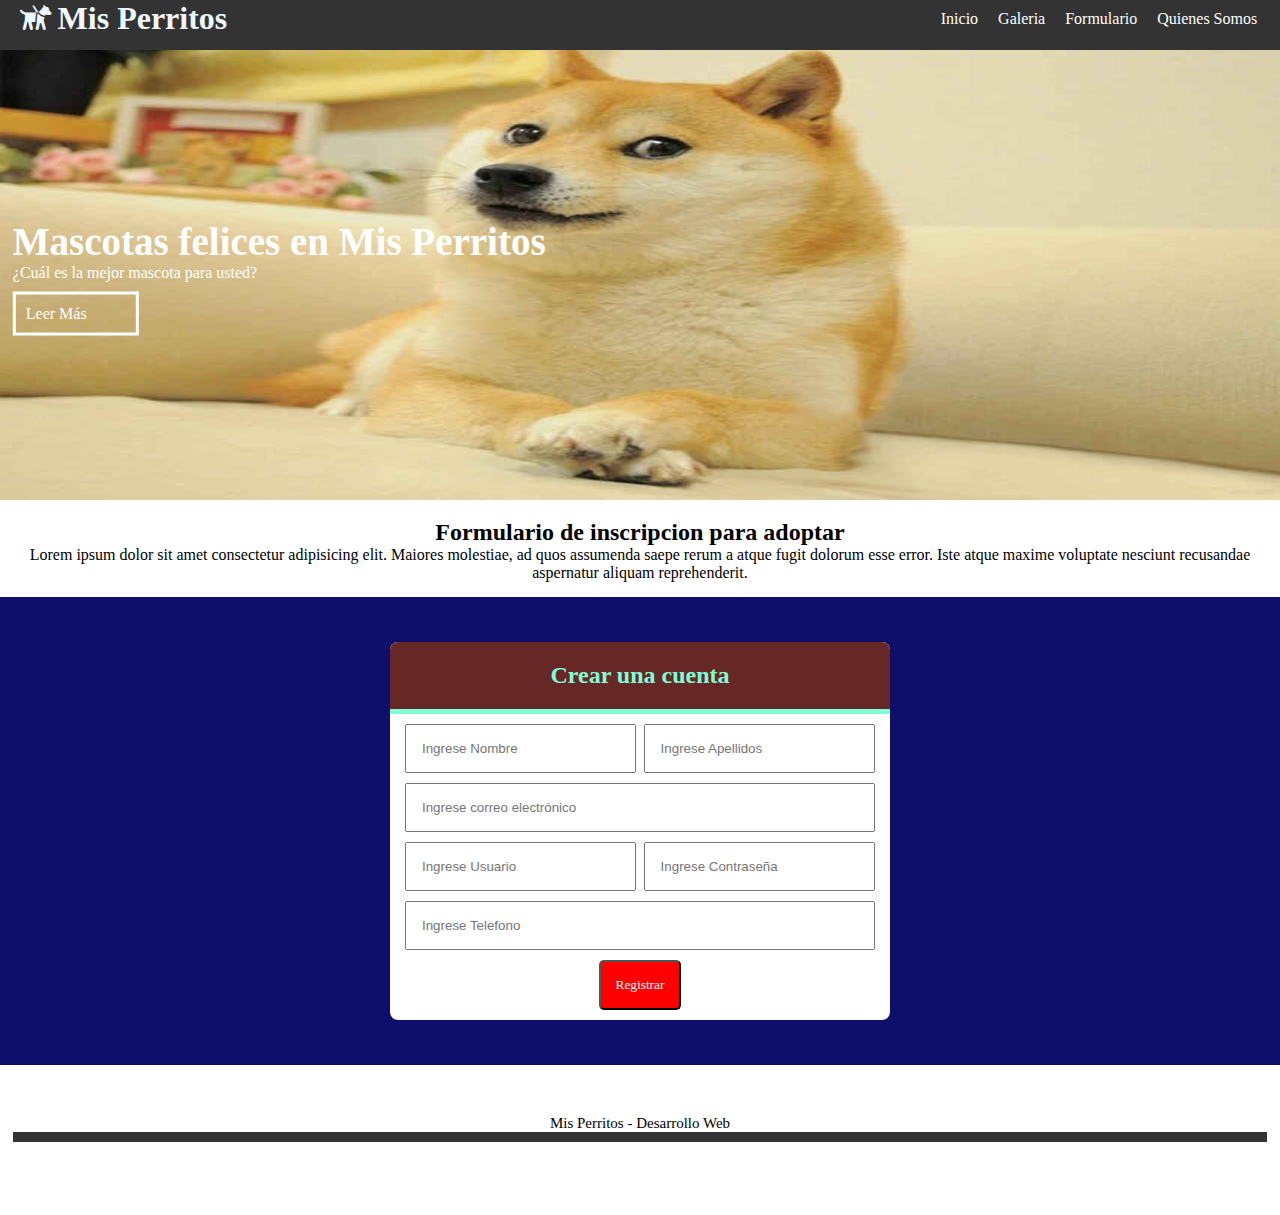
==== formulario.html @ 6c8317c1 "ekisde" ====
<!DOCTYPE html>
<html lang="en">
  <head>
    <meta charset="UTF-8" />
    <meta http-equiv="X-UA-Compatible" content="IE=edge" />
    <meta name="viewport" content="width=device-width, initial-scale=1.0" />
    <title>Formulario</title>
    <link rel="stylesheet" href="css/estilos.css" />
    <link rel="stylesheet" href="css/fontello.css">
  </head>
  <body>
    <header>
      <div class="contenedor">
        <h1 class="icon-guidedog">Mis Perritos</h1>
        <input type="checkbox" name="" id="menu-bar"/>
        <label class="icon-menu" for="menu-bar"></label>
        <nav class="menu">
          <a href="index.html">Inicio</a>
          <a href="galeria.html">Galeria</a>
          <a href="formulario.html">Formulario</a>
          <a href="">Quienes Somos</a>
        </nav>
      </div>
    </header>
    <!--pagina principal-->
    <main>
      <section id="banner">
        <img src="img/perro_1.jpg" alt="" />
        <div class="contenedor">
          <h2>Mascotas felices en Mis Perritos</h2>
          <p>¿Cuál es la mejor mascota para usted?</p>
          <a href="">Leer Más</a>
        </div>
      </section>

      <section id="bienvenido">
        <h2>Formulario de inscripcion para adoptar</h2>
        <p>
          Lorem ipsum dolor sit amet consectetur adipisicing elit. Maiores
          molestiae, ad quos assumenda saepe rerum a atque fugit dolorum esse
          error. Iste atque maxime voluptate nesciunt recusandae aspernatur
          aliquam reprehenderit.
        </p>
      </section>

      <section id="formulario">
        <form class="form-registro" action="" method="POST">
          <h2 class="form-titulo">Crear una cuenta</h2>
          <div class="contenedor-input">
          <input class="col-sm" type="text" name="txtNombre" id="" placeholder="Ingrese Nombre">
          <input class="col-sm" type="text" name="txtApellidos" id="" placeholder="Ingrese Apellidos">
          <input class="col-xl" type="email" name="txtEmail" id="" placeholder="Ingrese correo electrónico">
          <input class="col-sm" type="text" name="txtUsuario" id="" placeholder="Ingrese Usuario">
          <input class="col-sm" type="password" name="txtContraseña" id="" placeholder="Ingrese Contraseña">
          <input class="col-xl" type="text" name="txtTelefono" id="" placeholder="Ingrese Telefono">
          <input class="btn-registrar" type="submit" value="Registrar">
        </div>
        </form>
      </section>
    </main>
    <footer>
      <div class="contenedor">
        <p>Mis Perritos - Desarrollo Web</p>
      </div>
    </footer>
  </body>
</html>
---- css/estilos.css ----
@import url(menu.css);
@import url(banner.css);
@import url(bienvenido.css);
@import url(blog.css);
@import url(info.css);
@import url(galeria.css);
@import url(formulario.css);
* {
  margin: 0;
  padding: 0;
}

header {
  width: 100%;
  height: 50px;
  background: #333;
  color: aliceblue;
  top: 0;
  left: 0;
  position: fixed;
  z-index: 100;
}

h1 {
  float: left;
}

.contenedor {
  width: 98%;
  margin: auto;
}


footer{
  font-family: cursive;
  text-align: center;
  font-size: 15px;
  height: 100px;
}

footer .contenedor{
  margin-top: 50px;
  border-bottom: solid 10px #333;
}

footer.contenedor p{
  margin-bottom: 20px;
}
---- css/fontello.css ----
@font-face {
  font-family: 'fontello';
  src: url('../font/fontello.eot?91413684');
  src: url('../font/fontello.eot?91413684#iefix') format('embedded-opentype'),
       url('../font/fontello.woff2?91413684') format('woff2'),
       url('../font/fontello.woff?91413684') format('woff'),
       url('../font/fontello.ttf?91413684') format('truetype'),
       url('../font/fontello.svg?91413684#fontello') format('svg');
  font-weight: normal;
  font-style: normal;
}
/* Chrome hack: SVG is rendered more smooth in Windozze. 100% magic, uncomment if you need it. */
/* Note, that will break hinting! In other OS-es font will be not as sharp as it could be */
/*
@media screen and (-webkit-min-device-pixel-ratio:0) {
  @font-face {
    font-family: 'fontello';
    src: url('../font/fontello.svg?91413684#fontello') format('svg');
  }
}
*/
 
 [class^="icon-"]:before, [class*=" icon-"]:before {
  font-family: "fontello";
  font-style: normal;
  font-weight: normal;
  speak: never;
 
  display: inline-block;
  text-decoration: inherit;
  width: 1em;
  margin-right: .2em;
  text-align: center;
  /* opacity: .8; */
 
  /* For safety - reset parent styles, that can break glyph codes*/
  font-variant: normal;
  text-transform: none;
 
  /* fix buttons height, for twitter bootstrap */
  line-height: 1em;
 
  /* Animation center compensation - margins should be symmetric */
  /* remove if not needed */
  margin-left: .2em;
 
  /* you can be more comfortable with increased icons size */
  /* font-size: 120%; */
 
  /* Font smoothing. That was taken from TWBS */
  -webkit-font-smoothing: antialiased;
  -moz-osx-font-smoothing: grayscale;
 
  /* Uncomment for 3D effect */
  /* text-shadow: 1px 1px 1px rgba(127, 127, 127, 0.3); */
}
 
.icon-guidedog:before { content: '\e800'; } /* '' */
.icon-credit-card:before { content: '\e801'; } /* '' */
.icon-menu:before { content: '\f0c9'; } /* '' */
.icon-cc-visa:before { content: '\f1f0'; } /* '' */
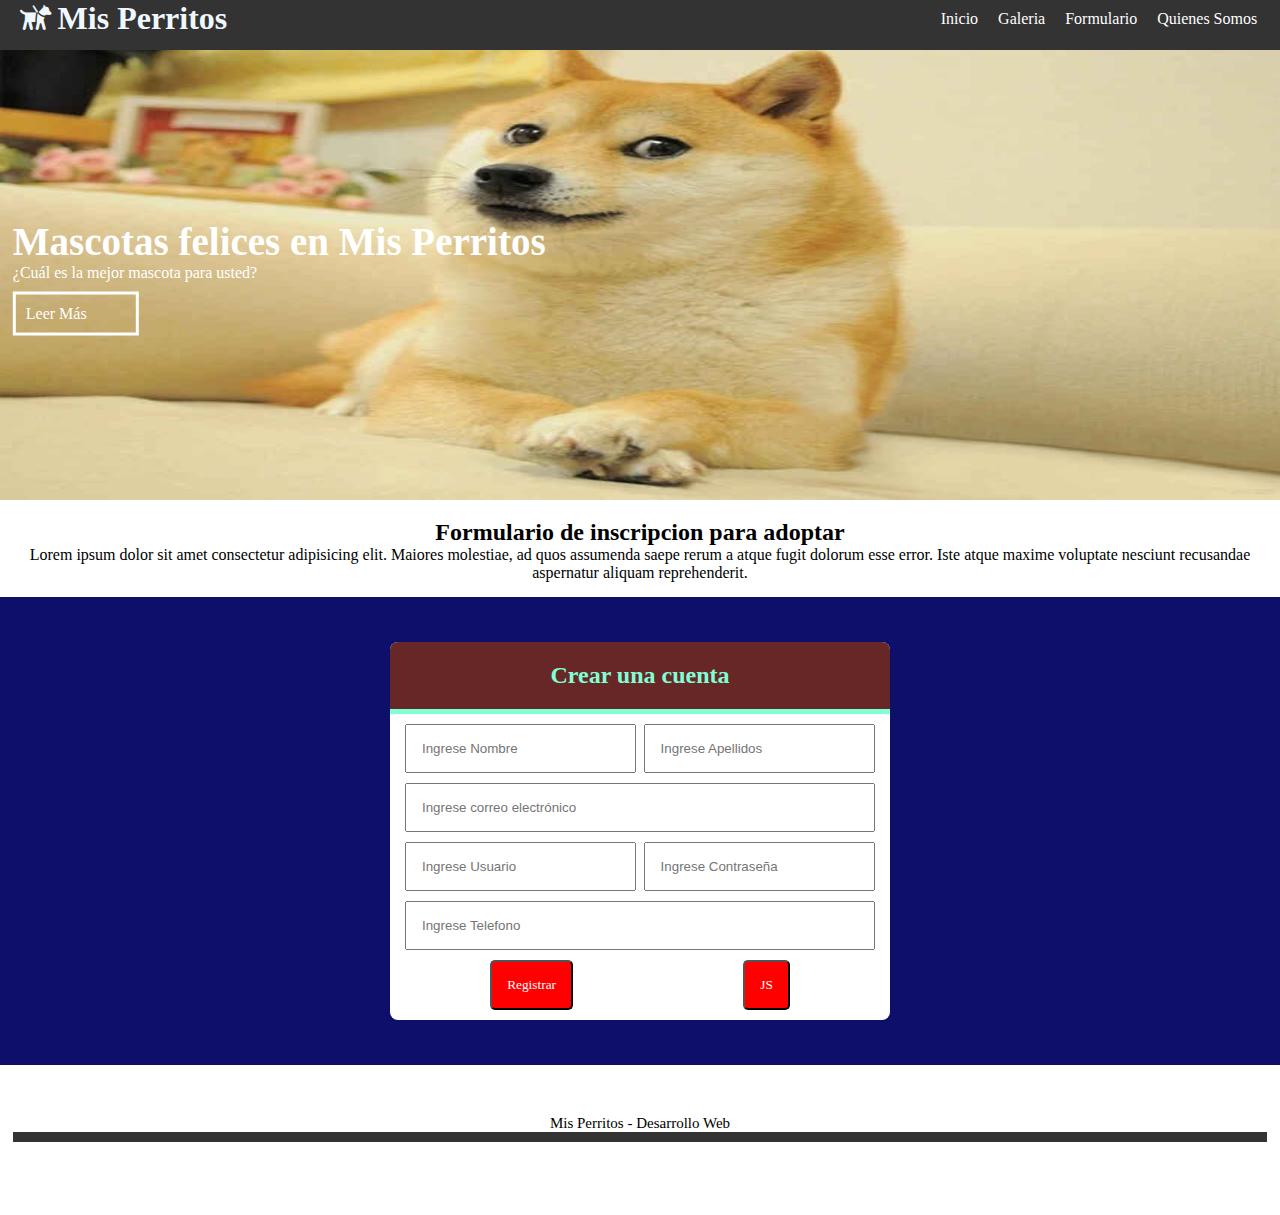
==== commit 93645664: "ekisdeuwu" ====
--- a/formulario.html
+++ b/formulario.html
@@ -54,6 +54,7 @@
           <input class="col-sm" type="password" name="txtContraseña" id="" placeholder="Ingrese Contraseña">
           <input class="col-xl" type="text" name="txtTelefono" id="" placeholder="Ingrese Telefono">
           <input class="btn-registrar" type="submit" value="Registrar">
+          <input class="btn-registrar" type="button" value="JS" onclick="mensaje()">
         </div>
         </form>
       </section>
@@ -63,5 +64,11 @@
         <p>Mis Perritos - Desarrollo Web</p>
       </div>
     </footer>
+    <script>
+      function mensaje() {
+        alert('Hola mundo')
+
+      }
+    </script>
   </body>
 </html>
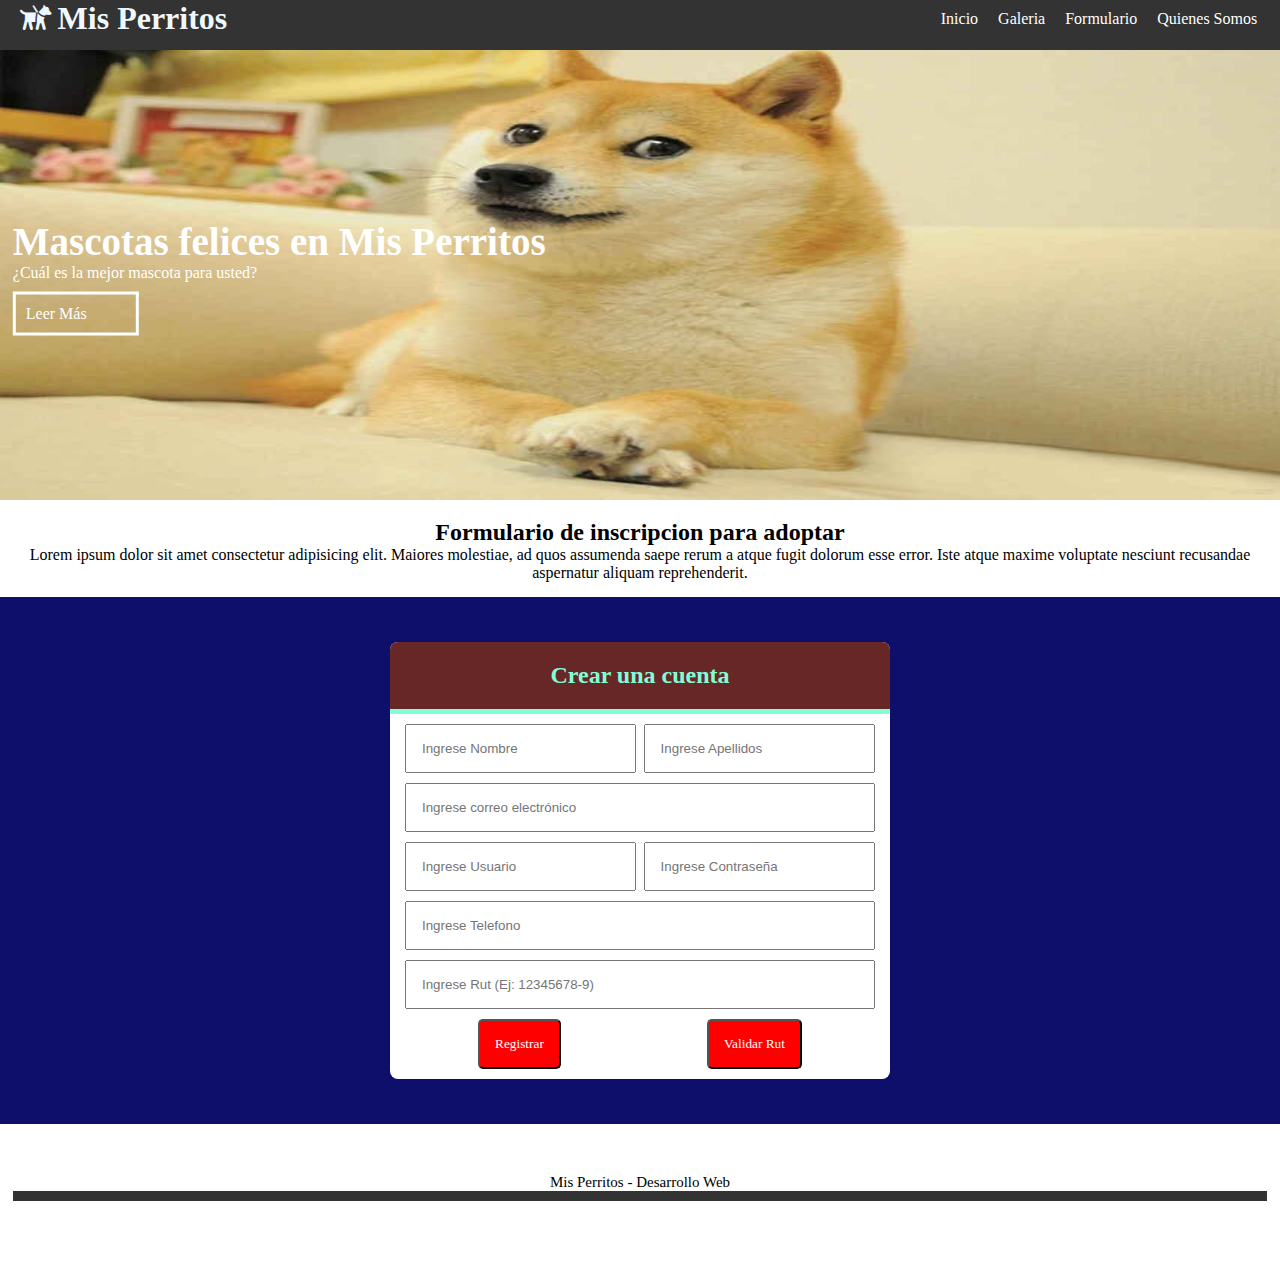
==== commit ca213f3a: "olaa" ====
--- a/formulario.html
+++ b/formulario.html
@@ -47,14 +47,16 @@
         <form class="form-registro" action="" method="POST">
           <h2 class="form-titulo">Crear una cuenta</h2>
           <div class="contenedor-input">
-          <input class="col-sm" type="text" name="txtNombre" id="" placeholder="Ingrese Nombre">
-          <input class="col-sm" type="text" name="txtApellidos" id="" placeholder="Ingrese Apellidos">
-          <input class="col-xl" type="email" name="txtEmail" id="" placeholder="Ingrese correo electrónico">
-          <input class="col-sm" type="text" name="txtUsuario" id="" placeholder="Ingrese Usuario">
-          <input class="col-sm" type="password" name="txtContraseña" id="" placeholder="Ingrese Contraseña">
-          <input class="col-xl" type="text" name="txtTelefono" id="" placeholder="Ingrese Telefono">
+          <input class="col-sm" type="text" name="txtNombre" id="txtNombre" placeholder="Ingrese Nombre" required min="2" max="10">
+          <input class="col-sm" type="text" name="txtApellidos" id="txtApellidos" placeholder="Ingrese Apellidos" required min="2" max="10">
+          <input class="col-xl" type="email" name="txtEmail" id="txtEmail" placeholder="Ingrese correo electrónico" required>
+          <input class="col-sm" type="text" name="txtUsuario" id="txtUsuario" placeholder="Ingrese Usuario" required>
+          <input class="col-sm" type="password" name="txtContraseña" id="txtContraseña" placeholder="Ingrese Contraseña" required>
+          <input class="col-xl" type="text" name="txtTelefono" id="txtTelefono" placeholder="Ingrese Telefono" required>
+          <input class="col-xl" type="text" name="txtRut" id="txtRut" placeholder="Ingrese Rut (Ej: 12345678-9)" required>
+
           <input class="btn-registrar" type="submit" value="Registrar">
-          <input class="btn-registrar" type="button" value="JS" onclick="mensaje()">
+          <input class="btn-registrar" type="button" value="Validar Rut" onclick="validarRut()">
         </div>
         </form>
       </section>
@@ -64,11 +66,6 @@
         <p>Mis Perritos - Desarrollo Web</p>
       </div>
     </footer>
-    <script>
-      function mensaje() {
-        alert('Hola mundo')
-
-      }
-    </script>
+    <script src="js/scripts.js"></script>
   </body>
 </html>
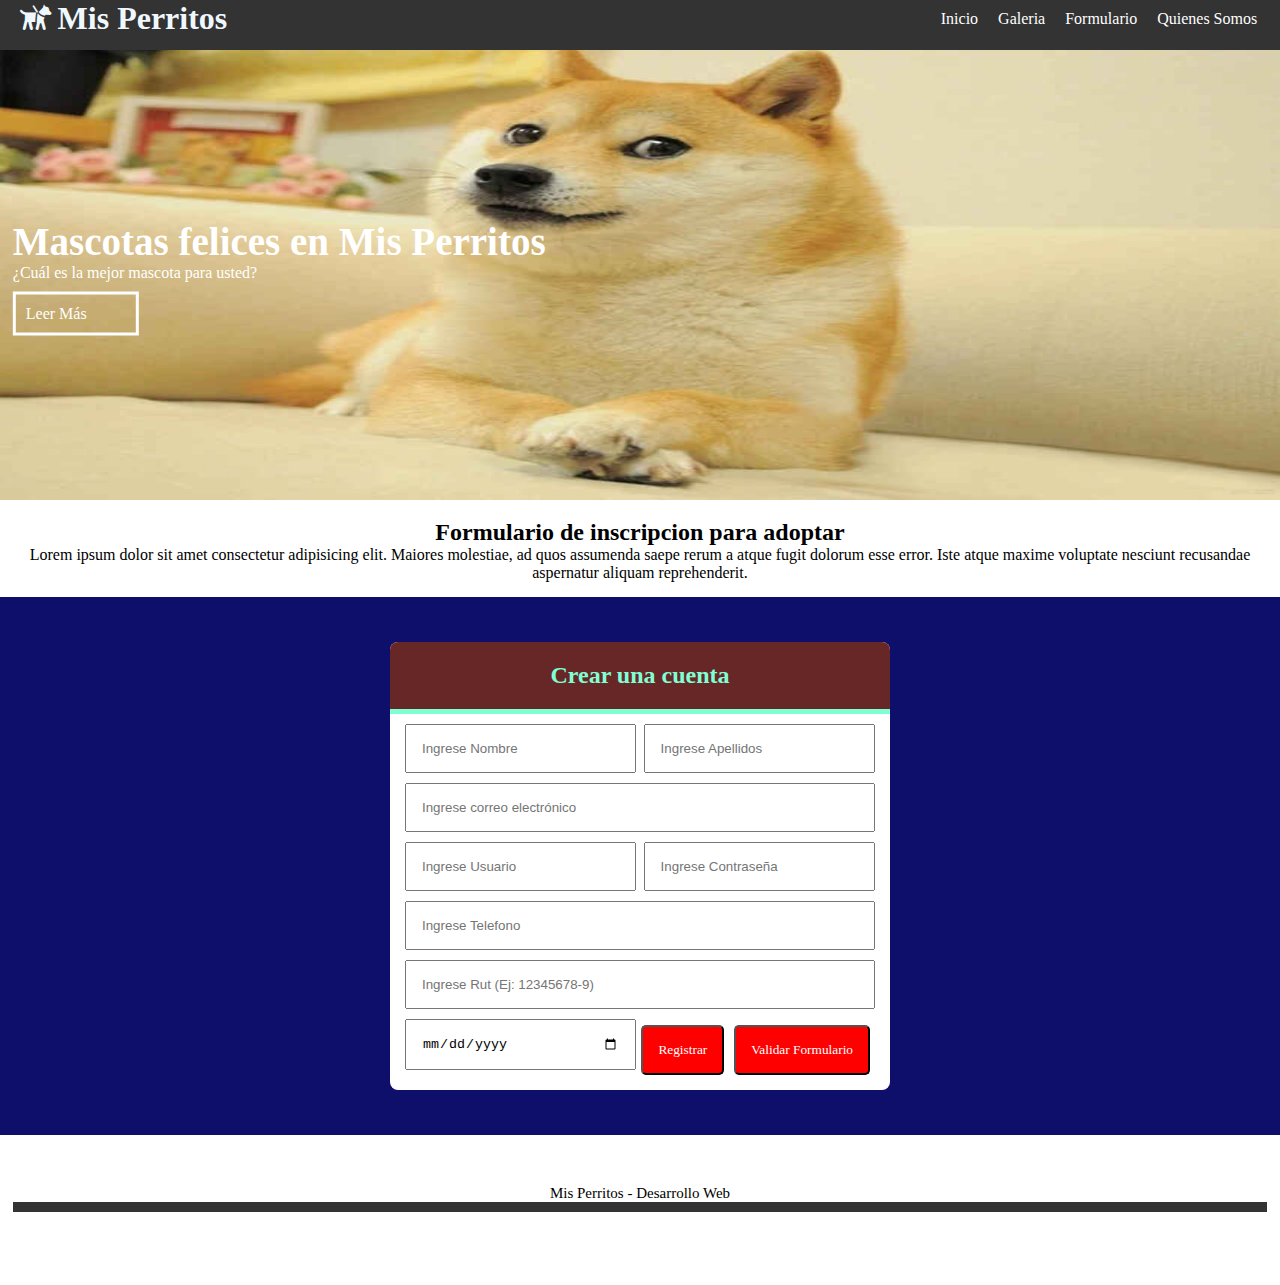
==== commit bab34a6b: "validaciones" ====
--- a/formulario.html
+++ b/formulario.html
@@ -44,19 +44,23 @@
       </section>
 
       <section id="formulario">
+
         <form class="form-registro" action="" method="POST">
+
           <h2 class="form-titulo">Crear una cuenta</h2>
+
           <div class="contenedor-input">
-          <input class="col-sm" type="text" name="txtNombre" id="txtNombre" placeholder="Ingrese Nombre" required min="2" max="10">
-          <input class="col-sm" type="text" name="txtApellidos" id="txtApellidos" placeholder="Ingrese Apellidos" required min="2" max="10">
-          <input class="col-xl" type="email" name="txtEmail" id="txtEmail" placeholder="Ingrese correo electrónico" required>
-          <input class="col-sm" type="text" name="txtUsuario" id="txtUsuario" placeholder="Ingrese Usuario" required>
-          <input class="col-sm" type="password" name="txtContraseña" id="txtContraseña" placeholder="Ingrese Contraseña" required>
-          <input class="col-xl" type="text" name="txtTelefono" id="txtTelefono" placeholder="Ingrese Telefono" required>
-          <input class="col-xl" type="text" name="txtRut" id="txtRut" placeholder="Ingrese Rut (Ej: 12345678-9)" required>
+            <input class="col-sm" type="text" name="txtNombre" id="txtNombre" placeholder="Ingrese Nombre" required min="2" max="10">
+            <input class="col-sm" type="text" name="txtApellidos" id="txtApellidos" placeholder="Ingrese Apellidos" required>
+            <input class="col-xl" type="email" name="txtEmail" id="txtEmail" placeholder="Ingrese correo electrónico" required>
+            <input class="col-sm" type="text" name="txtUsuario" id="txtUsuario" placeholder="Ingrese Usuario" required>
+            <input class="col-sm" type="password" name="txtContraseña" id="txtContraseña" placeholder="Ingrese Contraseña" required>
+            <input class="col-xl" type="text" name="txtTelefono" id="txtTelefono" placeholder="Ingrese Telefono" required>
+            <input class="col-xl" type="text" name="txtRut" id="txtRut" placeholder="Ingrese Rut (Ej: 12345678-9)" required>
+            <input class="col-sm" type="date" name="txtFechaNaci" id="txtFechaNaci" placeholder="Ingrese fecha de nacimiento" required>
 
           <input class="btn-registrar" type="submit" value="Registrar">
-          <input class="btn-registrar" type="button" value="Validar Rut" onclick="validarRut()">
+          <input class="btn-registrar" type="button" value="Validar Formulario" onclick="validarForm()">
         </div>
         </form>
       </section>
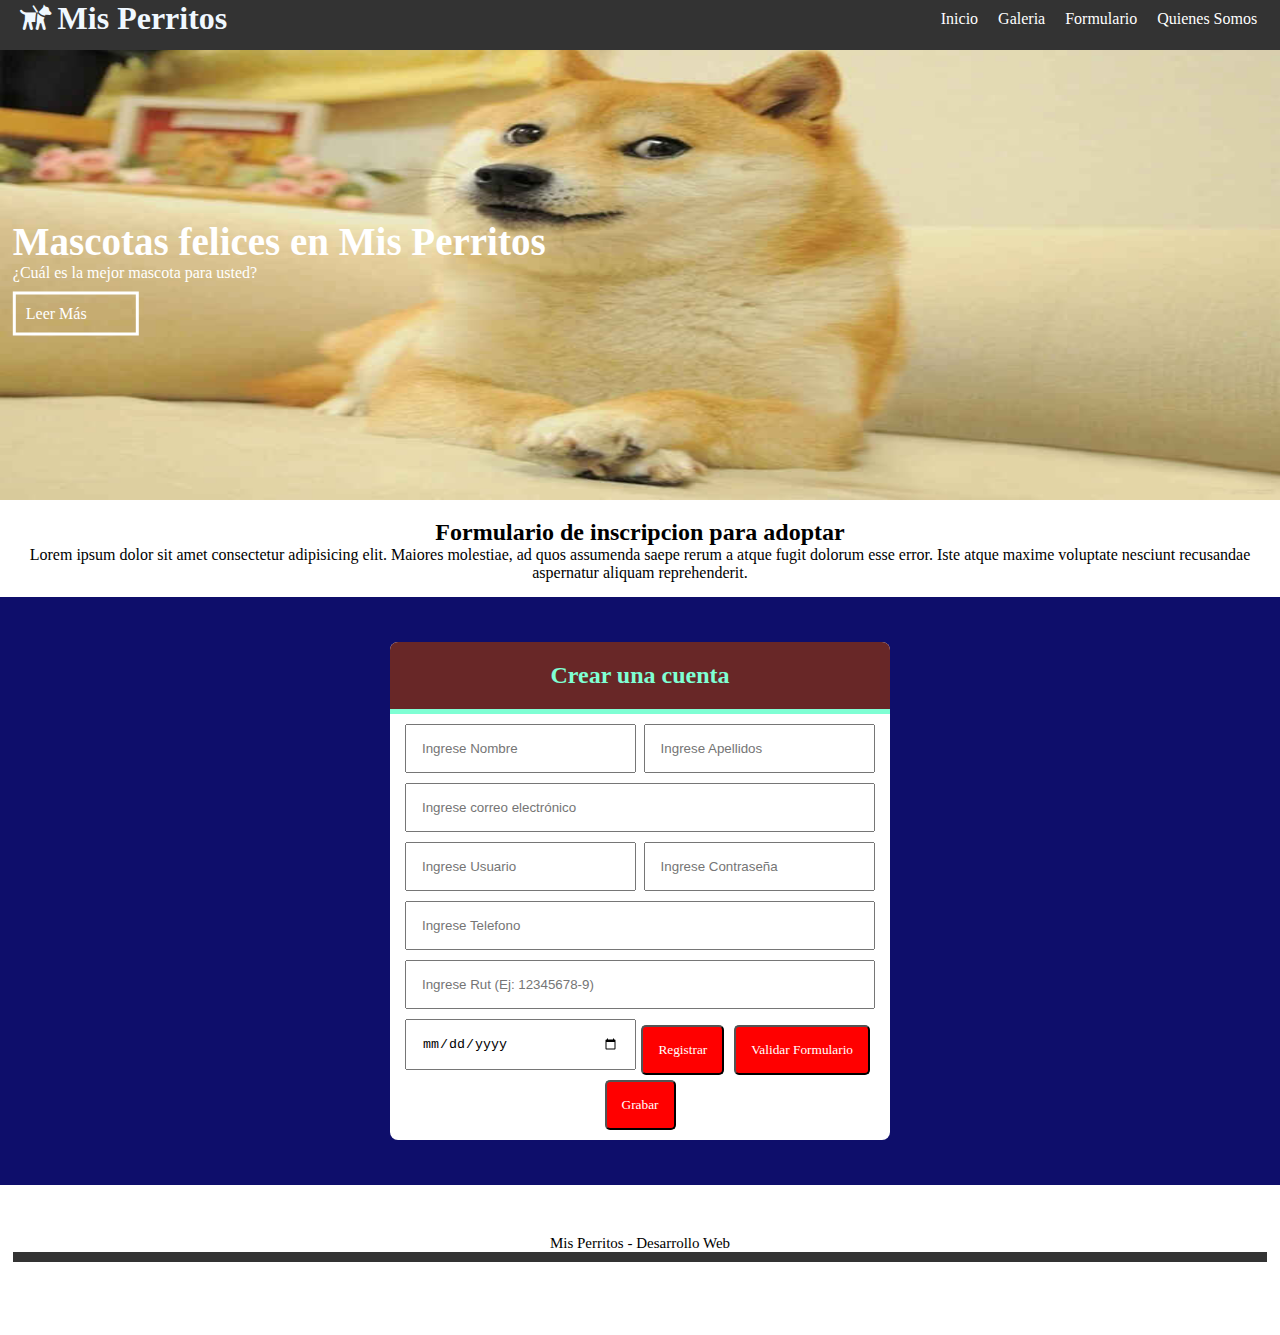
==== commit 5179cef9: "xd" ====
--- a/formulario.html
+++ b/formulario.html
@@ -61,9 +61,33 @@
 
           <input class="btn-registrar" type="submit" value="Registrar">
           <input class="btn-registrar" type="button" value="Validar Formulario" onclick="validarForm()">
+          <input class="btn-registrar" type="button" value="Grabar" onclick="grabar()">
         </div>
         </form>
       </section>
+      <script src="js/usuario.js">
+        var arreglo = new Array();
+        var ind=0;
+        function grabar(){
+          var rut = document.getElementById('txtRut').value;
+          var nombre = document.getElementById('txtNombre').value;
+          var apellidos = document.getElementById('txtApellidos').value;
+          var fecha = document.getElementById('txtFechaNaci').value;
+          usu = new.usuario();
+          usu.setRut(rut);
+          usu.setNombre(nombre);
+          usu.setApellido(apellidos);
+          usu.setFecha(fecha);
+          console.log(usu.imprimir());
+          arreglo[ind] = JSON.stringify(usu);
+          localStorage.setItem('registros',arreglo);
+          alert('Datos guardados correctamente');
+          ind++;
+
+        }
+
+
+      </script>
     </main>
     <footer>
       <div class="contenedor">
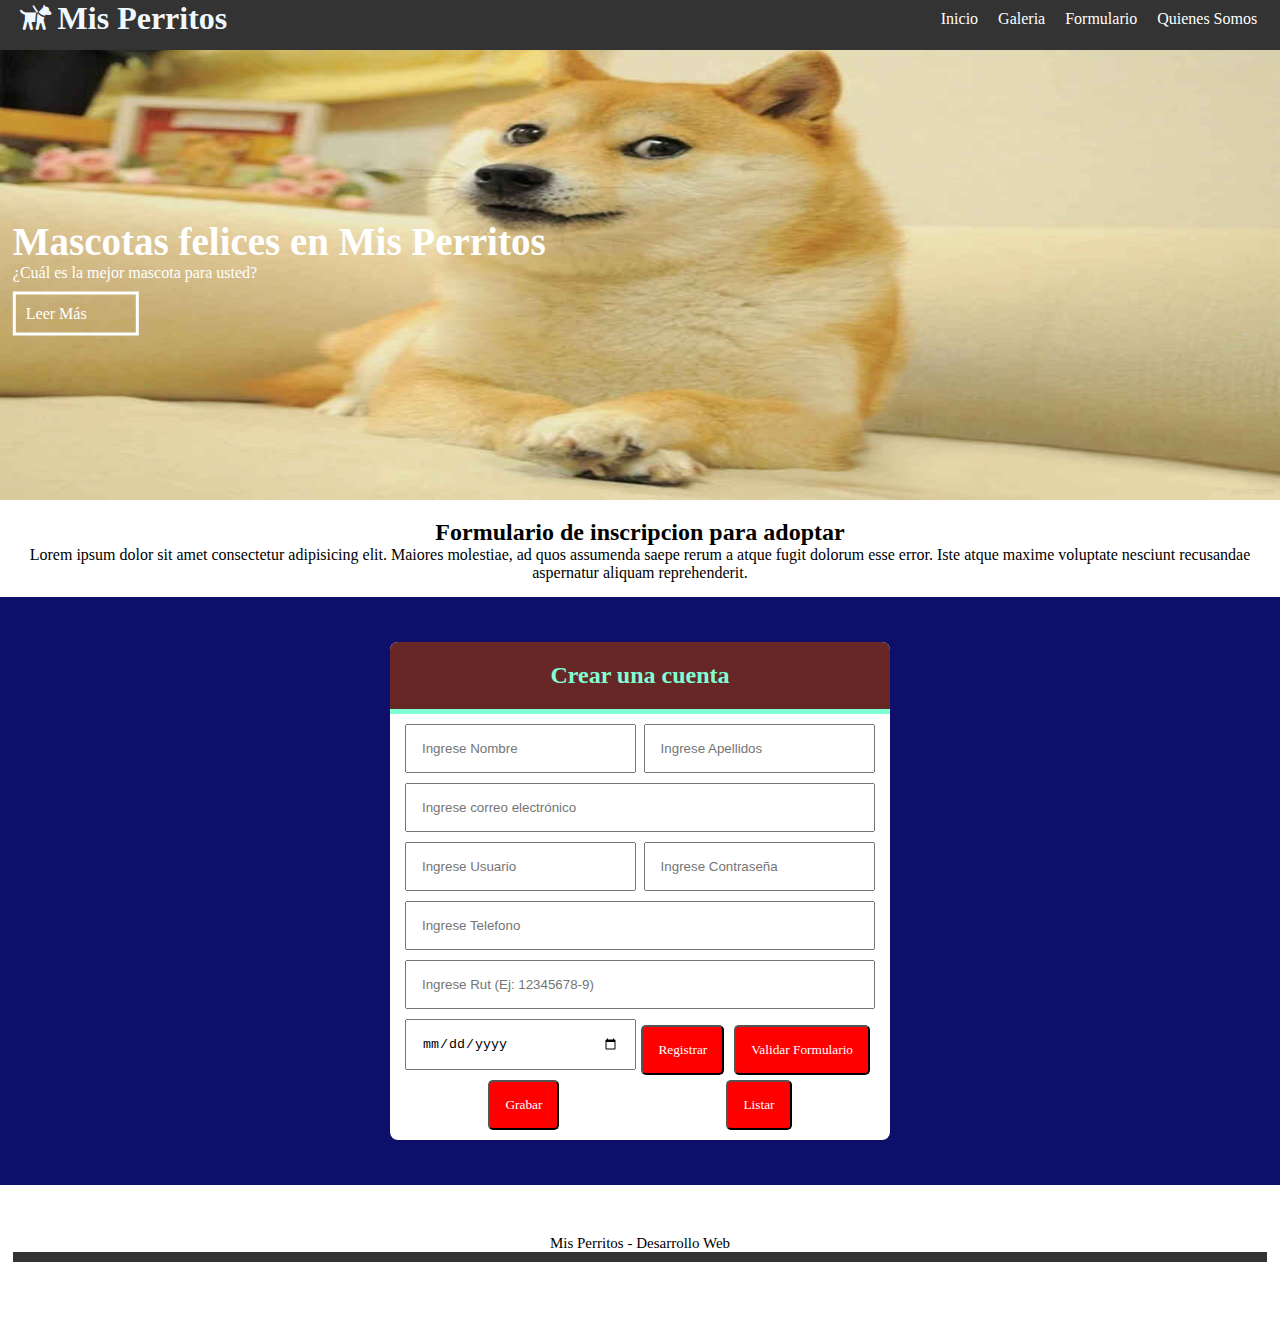
==== commit 14fbdf83: "xd" ====
--- a/formulario.html
+++ b/formulario.html
@@ -62,6 +62,7 @@
           <input class="btn-registrar" type="submit" value="Registrar">
           <input class="btn-registrar" type="button" value="Validar Formulario" onclick="validarForm()">
           <input class="btn-registrar" type="button" value="Grabar" onclick="grabar()">
+          <input class="btn-registrar" type="button" value="Listar" onclick="listar()">
         </div>
         </form>
       </section>
@@ -83,12 +84,30 @@
           localStorage.setItem('registros',arreglo);
           alert('Datos guardados correctamente');
           ind++;
-
         }
-
+        
+        function listar;
+        var tabla = "<table border=1>";
+          tabla = tabla +"<tr> <td>Rut</td> <td>Nombre</td> <td>Apellido</td> <td>Fecha</td>"
+        var datos = localStorage.getItem('registros');
+        var arreglo = new Array();
+        console.log(datos);
+        datos = datos.split('},{').join('};{'); //reemplazar caracteres
+        console.log(datos);
+        arreglo = datos.split(';');
+        for (let index = 0; index < arreglo.length; index++) {
+          var elemento = arreglo[index];
+          var usuario = JSON.parse(elemento);
+          tabla = tabla +"<tr> <td>"+usuario.rut+"</td> <td>"+usuario.nombre+"</td> <td>"+usuario.apellidos+"</td> <td>"+usuario.fecha+"</td>";  
+        }
+        tabla= tabla+"</table>";
+        document.getElementById('listados').innerHTML=tabla;
 
       </script>
     </main>
+    <div id="listados">
+
+    </div>
     <footer>
       <div class="contenedor">
         <p>Mis Perritos - Desarrollo Web</p>
